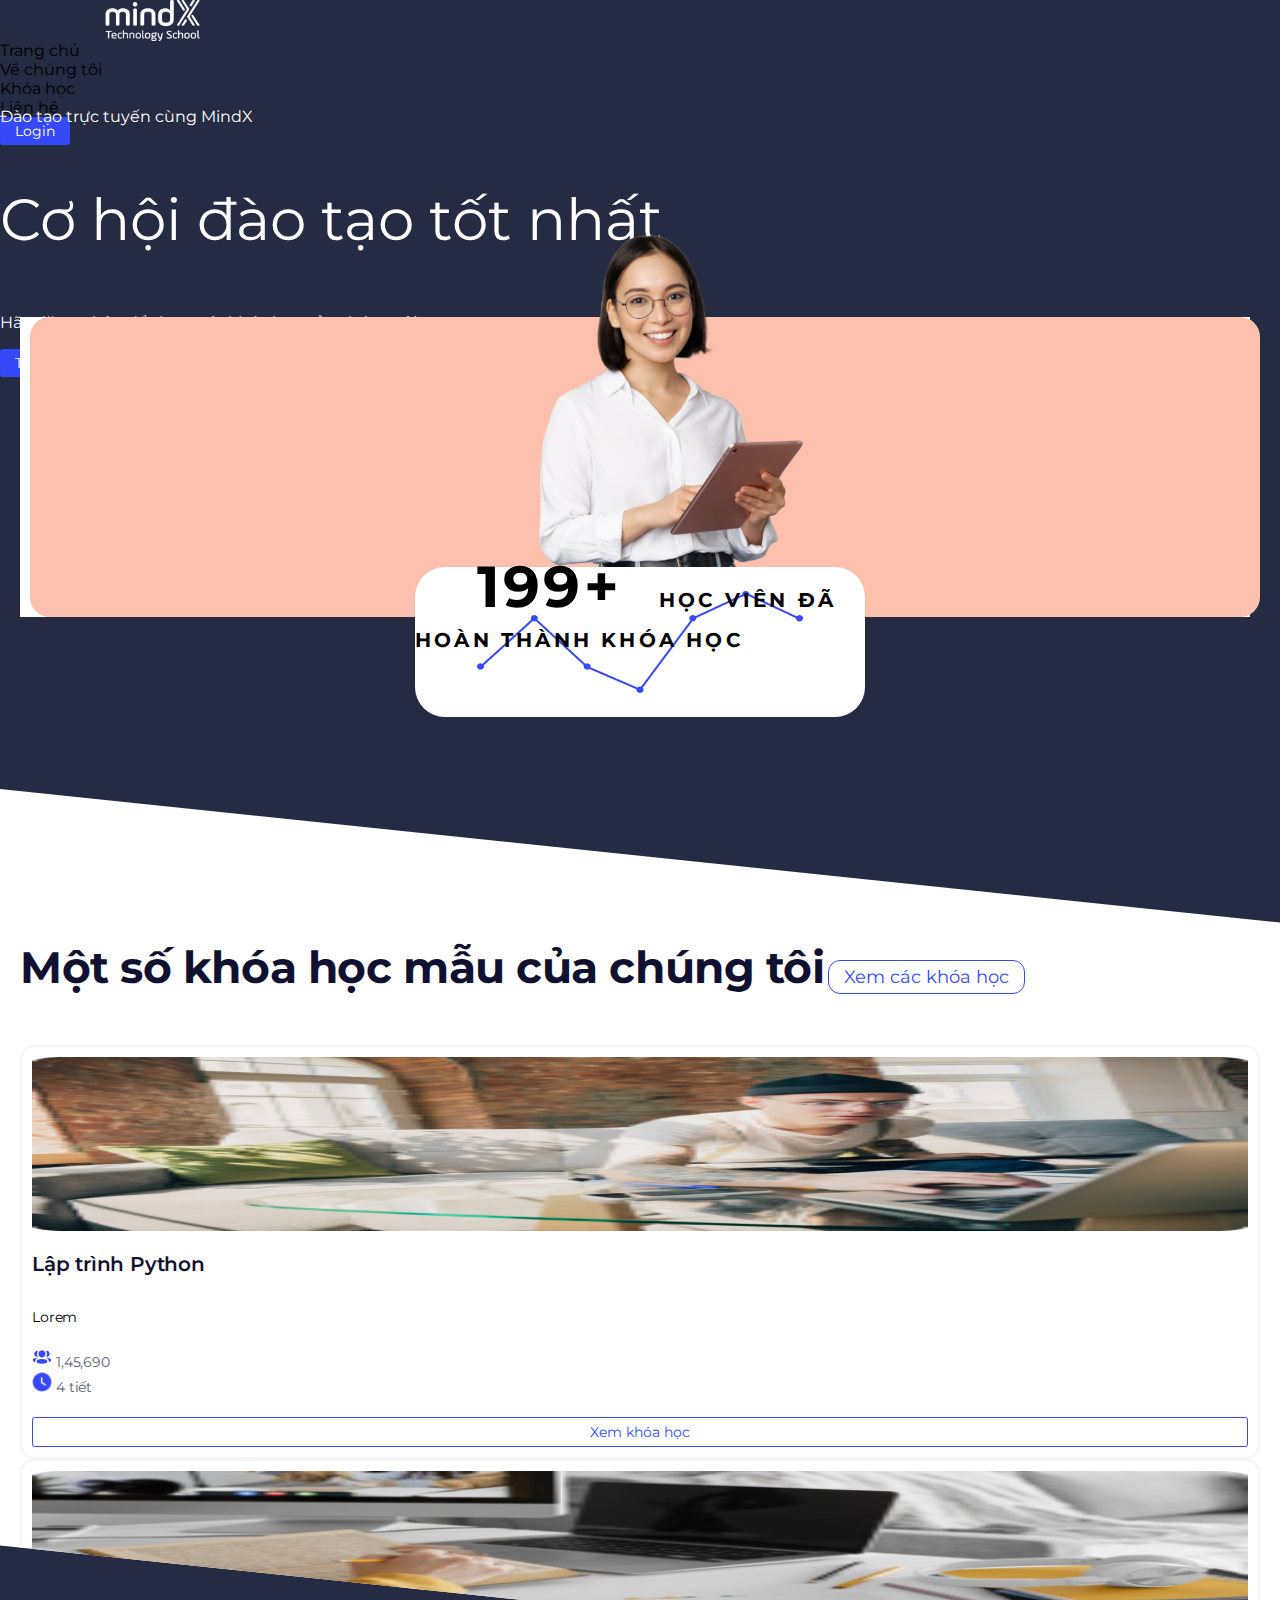
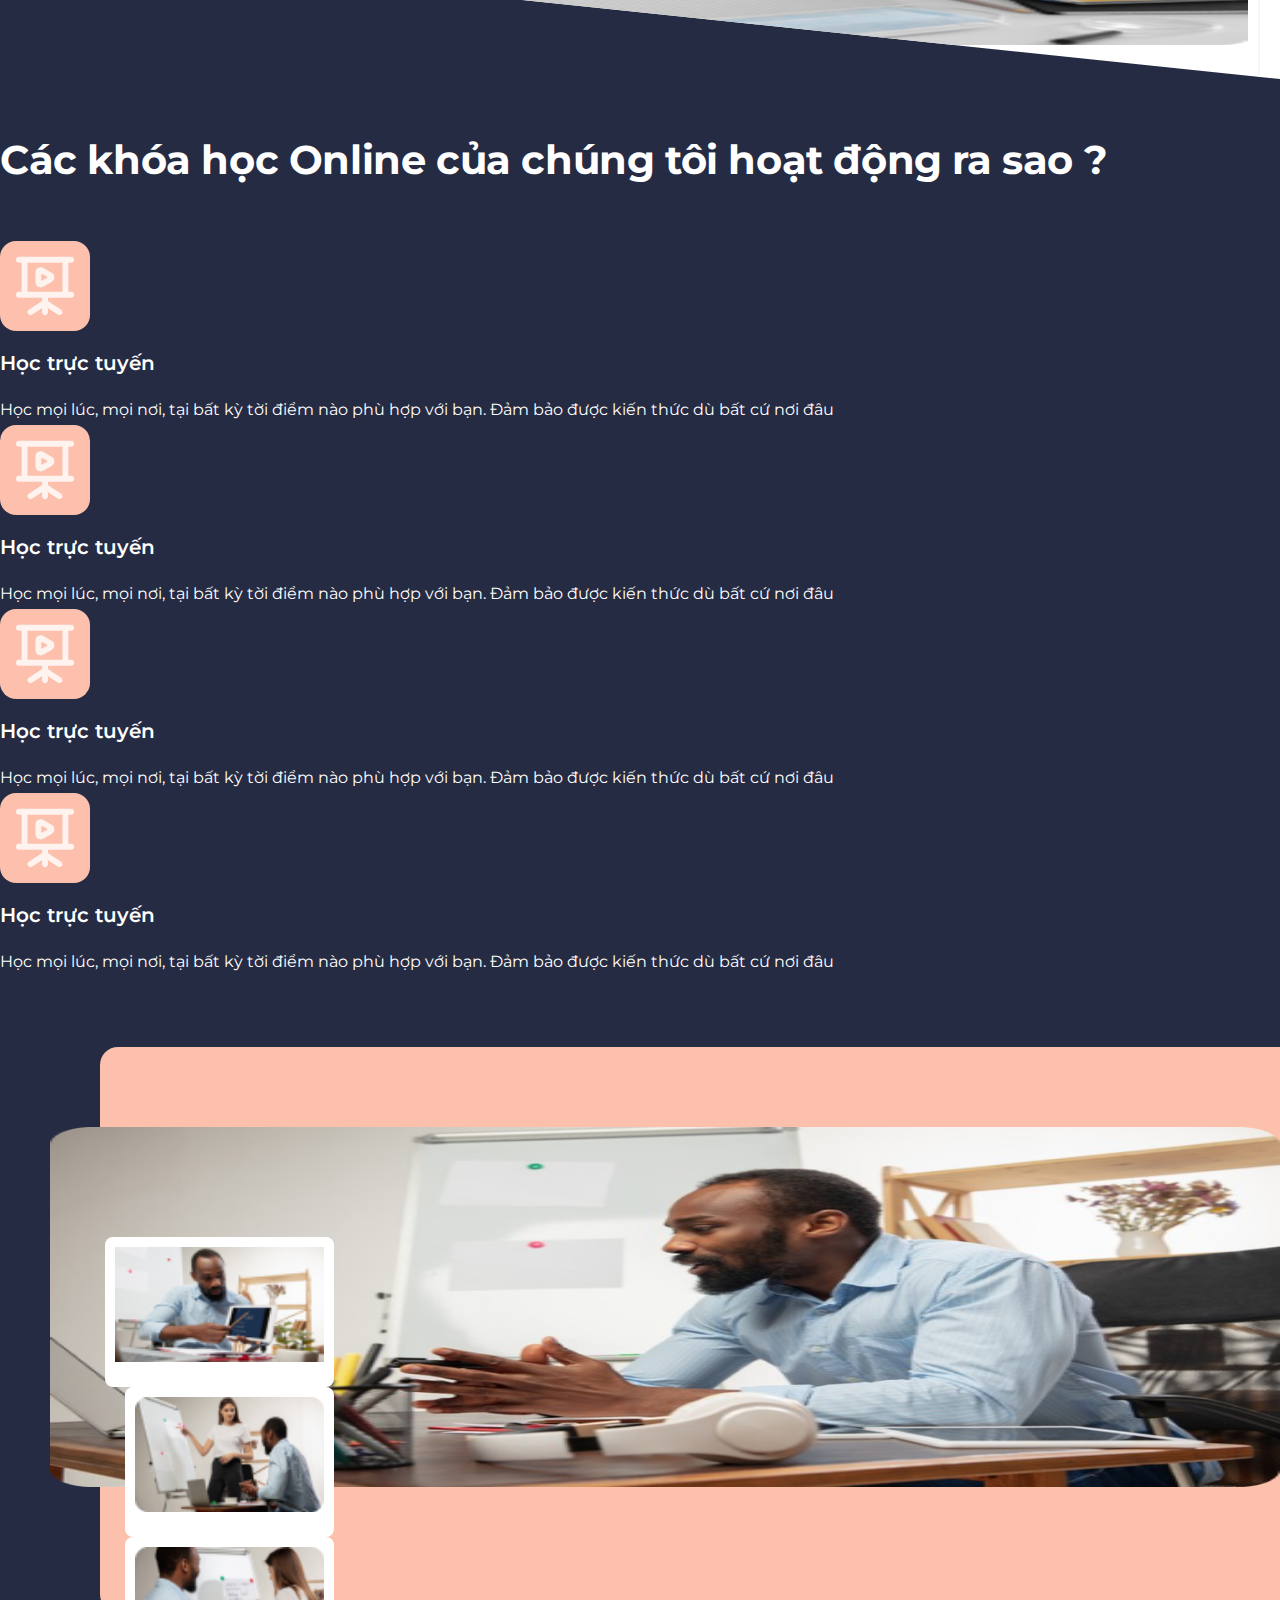
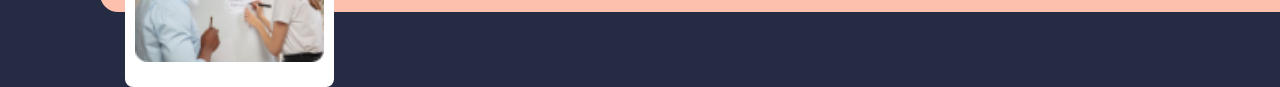
==== Web2_HTML_CSS/index.html @ 50909d55 "first commit" ====
<!DOCTYPE html>
<html lang="en">

<head>
  <meta charset="UTF-8">
  <meta name="viewport" content="width=device-width, initial-scale=1.0">
  <title>Web2_HTML_CSS</title>
  <link rel="preconnect" href="https://fonts.googleapis.com">
  <link rel="preconnect" href="https://fonts.gstatic.com" crossorigin>
  <link href="https://fonts.googleapis.com/css2?family=Montserrat:wght@300;700&display=swap" rel="stylesheet">
  <link rel="stylesheet" href="./styles/main.css">
  <link rel="stylesheet" href="https://cdnjs.cloudflare.com/ajax/libs/font-awesome/6.4.2/css/all.min.css"
    integrity="sha512-z3gLpd7yknf1YoNbCzqRKc4qyor8gaKU1qmn+CShxbuBusANI9QpRohGBreCFkKxLhei6S9CQXFEbbKuqLg0DA=="
    crossorigin="anonymous" referrerpolicy="no-referrer" />
  <link href="https://cdn.jsdelivr.net/npm/bootstrap@5.0.2/dist/css/bootstrap.min.css" rel="stylesheet"
    integrity="sha384-EVSTQN3/azprG1Anm3QDgpJLIm9Nao0Yz1ztcQTwFspd3yD65VohhpuuCOmLASjC" crossorigin="anonymous">

</head>

<body>
  <nav class="navbar-wrapper">
    <div class="container-lg navbar-wrapper">
      <div class="row d-flex align-items-center" style="height: 91px;">
        <div class=" col navbar-logo-wrapper">
          <img class="navbar-logo" src="./assets/imgs/logo_white2.png" alt="logo-mindx" />
        </div>
        <div class="col text-white">Trang chủ</div>
        <div class="col text-white">Về chúng tôi</div>
        <div class="col text-white">Khóa học</div>
        <div class="col text-white">Liên hệ</div>
        <div class="col text-white">
          <button type="button" class="btn-c-blue-200">
            <span class="m-2">Login</span>
            <i class="ml-10 fa-solid fa-arrow-right"></i>
          </button>
        </div>
      </div>
    </div>
  </nav>
  <div class="section-1">
    <div class="container-lg">
      <div class="row d-flex align-items-center justify-content-center" style="height: 682px">
        <div class="col-6 d-flex flex-column justify-content-around" style="height: 100px;">
          <p class="fs-5">Đào tạo trực tuyến cùng MindX</p>
          <p class="fw-bolder" style="font-size: 58px;">Cơ hội đào tạo tốt nhất</p>
          <p class="fs-4">Hãy đăng nhập để tham gia khóa học của chúng tôi</p>
          <div class="d-flex">
            <button class="btn-c-blue-200" style="margin-right: 8px;">Tham gia đào tạo</button>
            <button class="btn-c-blue-200 btn-c-outline">Tìm hiểu thêm</button>
          </div>
        </div>
        <div class="col-6 section-1__left">
          <div class="section-1__img">
            <img src="./assets/imgs/model-1.png" alt="Model with tablet" />
          </div>
          <div class="section-1__rectangle d-flex align-items-center justify-content-center section-1__left__banner">
            <span class="text-1">199+</span>
            <span class="text-2">Học viên đã hoàn thành khóa học</span>
          </div>
          <div class="section-1__left__animated-bg_1"></div>
          <div class="section-1__left__animated-bg_2"></div>
        </div>
      </div>
    </div>
  </div>
  <div class="section-2">
    <div class="section-2__container container-sm">
      <div class="section-2__container__header d-flex justify-content-between align-items-center">
        <span class="section-2__container__header-label">Một số khóa học mẫu của chúng tôi</span>
        <button class="btn-c-blue-200 btn-c-outline btn-course">
          Xem các khóa học
        </button>
      </div>
      <div class="d-flex section-2__container__list">
        <div class="section-2__card-item">
          <div class="section-2__card-item__img">
            <img src="./assets/imgs/list-img-1.png" alt="img 1" />
          </div>
          <p class="section-2__card-item__name">Lập trình Python</p>
          <p class="section-2__card-item__content">Lorem</p>
          <div class="d-flex gap-2 justify-content-between section-2__card-item__indicator">
            <div class="section-2__card-item__indicator-left">
              <img src="./assets/imgs/user-icon.png" width="20" height="20" />
              <span>1,45,690</span>
            </div>
            <div class="section-2__card-item__indicator-right">
              <img src="./assets/imgs/icon-clock.png" width="20" height="20" />
              <span>4 tiết</span>
            </div>
          </div>
          <button class="btn-c-blue-200 btn-c-outline btn-c-outline-hover" style="color: var(--bs-blue-200)">Xem khóa
            học</button>
        </div>
        <div class="section-2__card-item">
          <div class="section-2__card-item__img">
            <img src="./assets/imgs/list-img-2.png" alt="img 2" />
          </div>
          <p class="section-2__card-item__name">Khoa học máy tính 101</p>
          <p class="section-2__card-item__content"></p>
          <div class="d-flex gap-2 justify-content-between section-2__card-item__indicator">
            <div class="section-2__card-item__indicator-left">
              <img src="./assets/imgs/user-icon.png" width="20" height="20" />
              <span>1,45,690</span>
            </div>
            <div class="section-2__card-item__indicator-right">
              <img src="./assets/imgs/icon-clock.png" width="20" height="20" />
              <span>4 months</span>
            </div>
          </div>
          <button class="btn-c-blue-200 btn-c-outline btn-c-outline-hover" style="color: var(--bs-blue-200)">Xem khóa
            học</button>
        </div>
        <div class="section-2__card-item">
          <div class="section-2__card-item__img">
            <img src="./assets/imgs/list-img-1.png" alt="img 1" />
          </div>
          <p class="section-2__card-item__name">Lập trình Python: Ứng dụng thực tế</p>
          <p class="section-2__card-item__content">Lorem</p>
          <div class="d-flex gap-2 justify-content-between section-2__card-item__indicator">
            <div class="section-2__card-item__indicator-left">
              <img src="./assets/imgs/user-icon.png" width="20" height="20" />
              <span>1,45,690</span>
            </div>
            <div class="section-2__card-item__indicator-right">
              <img src="./assets/imgs/icon-clock.png" width="20" height="20" />
              <span>4 months</span>
            </div>
          </div>
          <button class="btn-c-blue-200 btn-c-outline btn-c-outline-hover" style="color: var(--bs-blue-200)">Xem khóa
            học</button>
        </div>
      </div>
    </div>
  </div>
  <div class="section-3 container-lg">
    <div class="row ">
      <div class="col-6 section-3-left">
        <h4 class="section-3-left__title">Các khóa học Online của chúng tôi hoạt động ra sao ?</h4>
        <div class="row">
          <div class="mt-5 col-6 section-3-left__item__title">
            <div class="section-3-left__item__img">
              <img src="./assets/imgs/icon-presentation.svg" alt="presentation icon" />
            </div>
            <p>Học trực tuyến</p>
            <label>Học mọi lúc, mọi nơi, tại bất kỳ tời điểm nào phù hợp với bạn. Đảm bảo được kiến thức dù bất cứ nơi
              đâu</label>
          </div>
          <div class="mt-5 col-6 section-3-left__item__title">
            <div class="section-3-left__item__img">
              <img src="./assets/imgs/icon-presentation.svg" alt="presentation icon" />
            </div>
            <p>Học trực tuyến</p>
            <label>Học mọi lúc, mọi nơi, tại bất kỳ tời điểm nào phù hợp với bạn. Đảm bảo được kiến thức dù bất cứ nơi
              đâu</label>
          </div>
          <div class="mt-5 col-6 section-3-left__item__title">
            <div class="section-3-left__item__img">
              <img src="./assets/imgs/icon-presentation.svg" alt="presentation icon" />
            </div>
            <p>Học trực tuyến</p>
            <label>Học mọi lúc, mọi nơi, tại bất kỳ tời điểm nào phù hợp với bạn. Đảm bảo được kiến thức dù bất cứ nơi
              đâu</label>
          </div>
          <div class="mt-5 col-6 section-3-left__item__title">
            <div class="section-3-left__item__img">
              <img src="./assets/imgs/icon-presentation.svg" alt="presentation icon" />
            </div>
            <p>Học trực tuyến</p>
            <label>Học mọi lúc, mọi nơi, tại bất kỳ tời điểm nào phù hợp với bạn. Đảm bảo được kiến thức dù bất cứ nơi
              đâu</label>
          </div>
        </div>
      </div>
      <div class="col-1"></div>
      <div class="col-5 section-3-right">
        <div class="section-3-right__bg">
          <div class="section-3-right-largest">
            <img src="./assets/imgs/section-3-gallery-1.png" alt="largest img" />
          </div>
          <div class="d-flex section-3-right__gallery">
            <div class="col-3 section-3-right__gallery-item">
              <img src="./assets/imgs/section-3-gallery-2.png" alt="img 2" />
            </div>
            <div class="col-3 section-3-right__gallery-item">
              <img src="./assets/imgs/section-3-gallery-3.png" alt="img 3" />
            </div>
            <div class="col-3 section-3-right__gallery-item">
              <img src="./assets/imgs/section-3-gallery-4.png" alt="img 4" />
            </div>
          </div>
        </div>
      </div>
    </div>

  </div>
  <script src="https://cdn.jsdelivr.net/npm/bootstrap@5.0.2/dist/js/bootstrap.bundle.min.js"
    integrity="sha384-MrcW6ZMFYlzcLA8Nl+NtUVF0sA7MsXsP1UyJoMp4YLEuNSfAP+JcXn/tWtIaxVXM"
    crossorigin="anonymous"></script>
</body>

</html>
---- Web2_HTML_CSS/styles/main.css ----
body,
html {
  padding: 0px;
  margin: 0px;

}


* {
  font-family: 'Montserrat', sans-serif;
}

:root {
  --bs-blue-500: #101130;
  --bs-blue-400: #252B42;
  --bs-blue-200: #3649f9;
  --bs-gray-500: #606176;
  --bs-pink-300: #FCC0AD;

}

body {
  background-color: var(--bs-blue-400) !important;
}

.navbar-wrapper {
  height: 91px;
  background-color: var(--bs-blue-400);
}

.navbar-logo {
  height: 100%;
  height: 100%;
}

.navbar-logo-wrapper {
  height: 41px;
  width: 140px;
  margin-left: 100px;
  margin-right: 100px;
}

.navbar-wrapper {
  max-width: 100%;
  max-height: 100%;
  margin: auto;
  display: block;
}

.btn-c-blue-200 {
  outline: none;
  background-color: var(--bs-blue-200);
  border: none;
  border-radius: 3px;
  padding: 5px 15px;
  color: #fff;
  font-size: 14px;
}

.btn-c-outline {
  background-color: unset;
  border: var(--bs-blue-200) 1px solid;
  transition: 0.2s;
}

.btn-c-outline-hover:hover {
  background-color: var(--bs-blue-200) !important;
  color: #fff !important;
}

.btn-course {
  color: var(--bs-blue-200);
  font-size: 18px;
  border-radius: 12px;
}

.section-1 {
  background-color: var(--bs-blue-400);
  height: 682px;
  color: #fff;
}

.section-1 .section-1__img {
  height: 410px;
  z-index: 3;
  left: 0;
  right: 0;
  bottom: 0;
  top: 0;
  position: absolute;
}

.section-1__left {
  height: 410px;
  position: relative;

}

.section-1__left__animated-bg_1 {
  background-color: #fff;
  position: absolute;
  left: 20px;
  right: 30px;
  bottom: 0;
  top: 110px;
  z-index: 1;
  animation: border__animated-1 8s ease-in-out 1s infinite;
}

.section-1__left__animated-bg_2 {
  background-color: #FCC0AD;
  position: absolute;
  left: 30px;
  right: 20px;
  bottom: 0;
  top: 110px;
  z-index: 2;
  border-radius: 20px;
  animation: border__animated-2 8s ease-in-out 1s infinite;
}

.section-1__left__banner {
  position: absolute;
  bottom: -100px;
  left: 50%;
  z-index: 4;
  transform: translateX(-50%);
}

.section-1 .section-1__img img {
  width: 100%;
  height: 100%;
  margin: auto;
  display: block;
  object-fit: contain;
}

.section-1 .section-1__rectangle {
  width: 450px;
  height: 150px;
  color: #000000;
  border-radius: 30px;
  background: url(../assets/imgs/vector-sec1.png) no-repeat center center #fff;
}

.section-1 .section-1__rectangle .text-2 {
  font-size: 20px;
  font-weight: 700;
  line-height: 40px;
  letter-spacing: 3.1999998092651367px;
  text-align: left;
  text-transform: uppercase;
  margin-right: 5px;


}

.section-1 .section-1__rectangle .text-1 {
  margin-left: 62px;
  margin-right: 33px;
  font-size: 58px;
  font-weight: 700;
  line-height: 40px;
  letter-spacing: 3.1999998092651367px;
  text-align: center;

}

.section-2 {
  background-color: #fff;
  height: 890px;
  clip-path: polygon(0 0, 100% 15%, 100% 100%, 0 85%);
}

.section-2__container {
  padding: 150px 20px;
}

.section-2__container__header-label {
  font-size: 44px;
  font-weight: 700;
  line-height: 56px;
  letter-spacing: -0.01em;
  width: 450px;
  color: var(--bs-blue-500)
}

.section-2__container__list {
  column-gap: 15%;
  margin-top: 50px;
}

.section-2__card-item {
  height: 390px;
  justify-content: space-between;
  flex-direction: column;
  display: flex;
  flex: 1;
  border-radius: 14px;
  border: 2px solid #F5F5F7;
  padding: 10px;
}

.section-2__card-item__img {
  width: 100%;
  height: 174px;
}

.section-2__card-item__img img {
  width: 100%;
  height: 100%;
  margin: auto;
  object-fit: fill;
}

.section-2__card-item__name {
  margin-top: 15px;
  margin-bottom: 10px;
  font-size: 20px;
  font-weight: 600;
  line-height: 26px;
  letter-spacing: -0.01em;
  color: var(--bs-blue-500);
}

.section-2__card-item__content {
  font-size: 14px;
  font-weight: 400;
  line-height: 22px;
  letter-spacing: -0.01em;
  text-align: left;
  font-size: 14px;
}

.section-2__card-item__indicator {
  margin-bottom: 15px;
  color: var(--bs-gray-500);
}

.section-2__card-item__indicator-left span {
  font-size: 14px;
  font-weight: 400;
  line-height: 20px;
  letter-spacing: -0.01em;
  text-align: left;
}

.section-2__card-item__indicator-right {
  width: 100px;
}

.section-2__card-item__indicator-right span {
  font-size: 14px;
  font-weight: 400;
  line-height: 20px;
  letter-spacing: -0.01em;
  text-align: left;
}

.section-3 {
  color: #fff;
}

.section-3-left__title {
  font-size: 40px;
  font-weight: 700;
  line-height: 56px;
  letter-spacing: -0.01em;
  text-align: left;
}

.section-3-left__item__title p {
  font-size: 20px;
  font-weight: 600;
  line-height: 24px;
  letter-spacing: 0em;
  text-align: left;

}

.section-3-left__item__title label {
  font-size: 16px;
  font-weight: 400;
  line-height: 30px;
  letter-spacing: 0em;
  text-align: left;
}

.section-3-left__item__img {
  margin-bottom: 20px;
  width: 70px;
  height: 70px;
  padding: 10px;
  border-radius: 16px;
  background-color: var(--bs-pink-300);
}

.section-3-left__item__img img {
  width: 100%;
  height: 100%;
  margin: auto;
  display: block;
}

.section-3-right {
  padding-left: 50px;
}

.section-3-right__bg {
  margin-top: 70px;
  background-color: var(--bs-pink-300);
  height: 565px;
  border-radius: 18px;
  position: relative
}

.section-3-right-largest {
  height: 360px;
  position: absolute;
  top: 80px;
  left: -50px;
  right: 50px;
}

.section-3-right__gallery {
  position: absolute;
  bottom: 0px;
  left: 5px;
}


.section-3-right__gallery-item~.section-3-right__gallery-item {
  margin-left: 20px;
}

.section-3-right__gallery-item {
  height: 115px;
  background-color: #fff;
  padding: 10px 10px 25px 10px;
  border-radius: 8px;
  transform: translateY(50%);
}

.section-3-right__gallery-item img {
  width: 100%;
  height: 100%;
  display: block;
  margin: auto;
  object-fit: fill;
}

.section-3-right-largest img {
  width: 100%;
  height: 100%;
  display: block;
  margin: auto;
}

@media only screen and (min-width: 1200px) {
  .section-3-right__bg {
    transform: translateX(50px);
  }

  /* .section-3-right__gallery-item {
    transform: translateX(50px);
  } */
}

@keyframes border__animated-1 {
  0% {
    border-radius: 37% 63% 57% 43% / 41% 67% 33% 59%;
  }

  50% {
    border-radius: 74% 26% 68% 32% / 55% 47% 53% 45%;
  }

  100% {
    border-radius: 37% 63% 57% 43% / 41% 67% 33% 59%;
  }
}

@keyframes border__animated-2 {
  0% {
    border-radius: 60% 40% 30% 70%/60% 40% 70% 40%
  }

  50% {
    border-radius: 30% 60% 70% 40%/50% 60% 30% 60%;
  }

  100% {
    border-radius: 60% 40% 30% 70%/60% 40% 70% 40%
  }
}
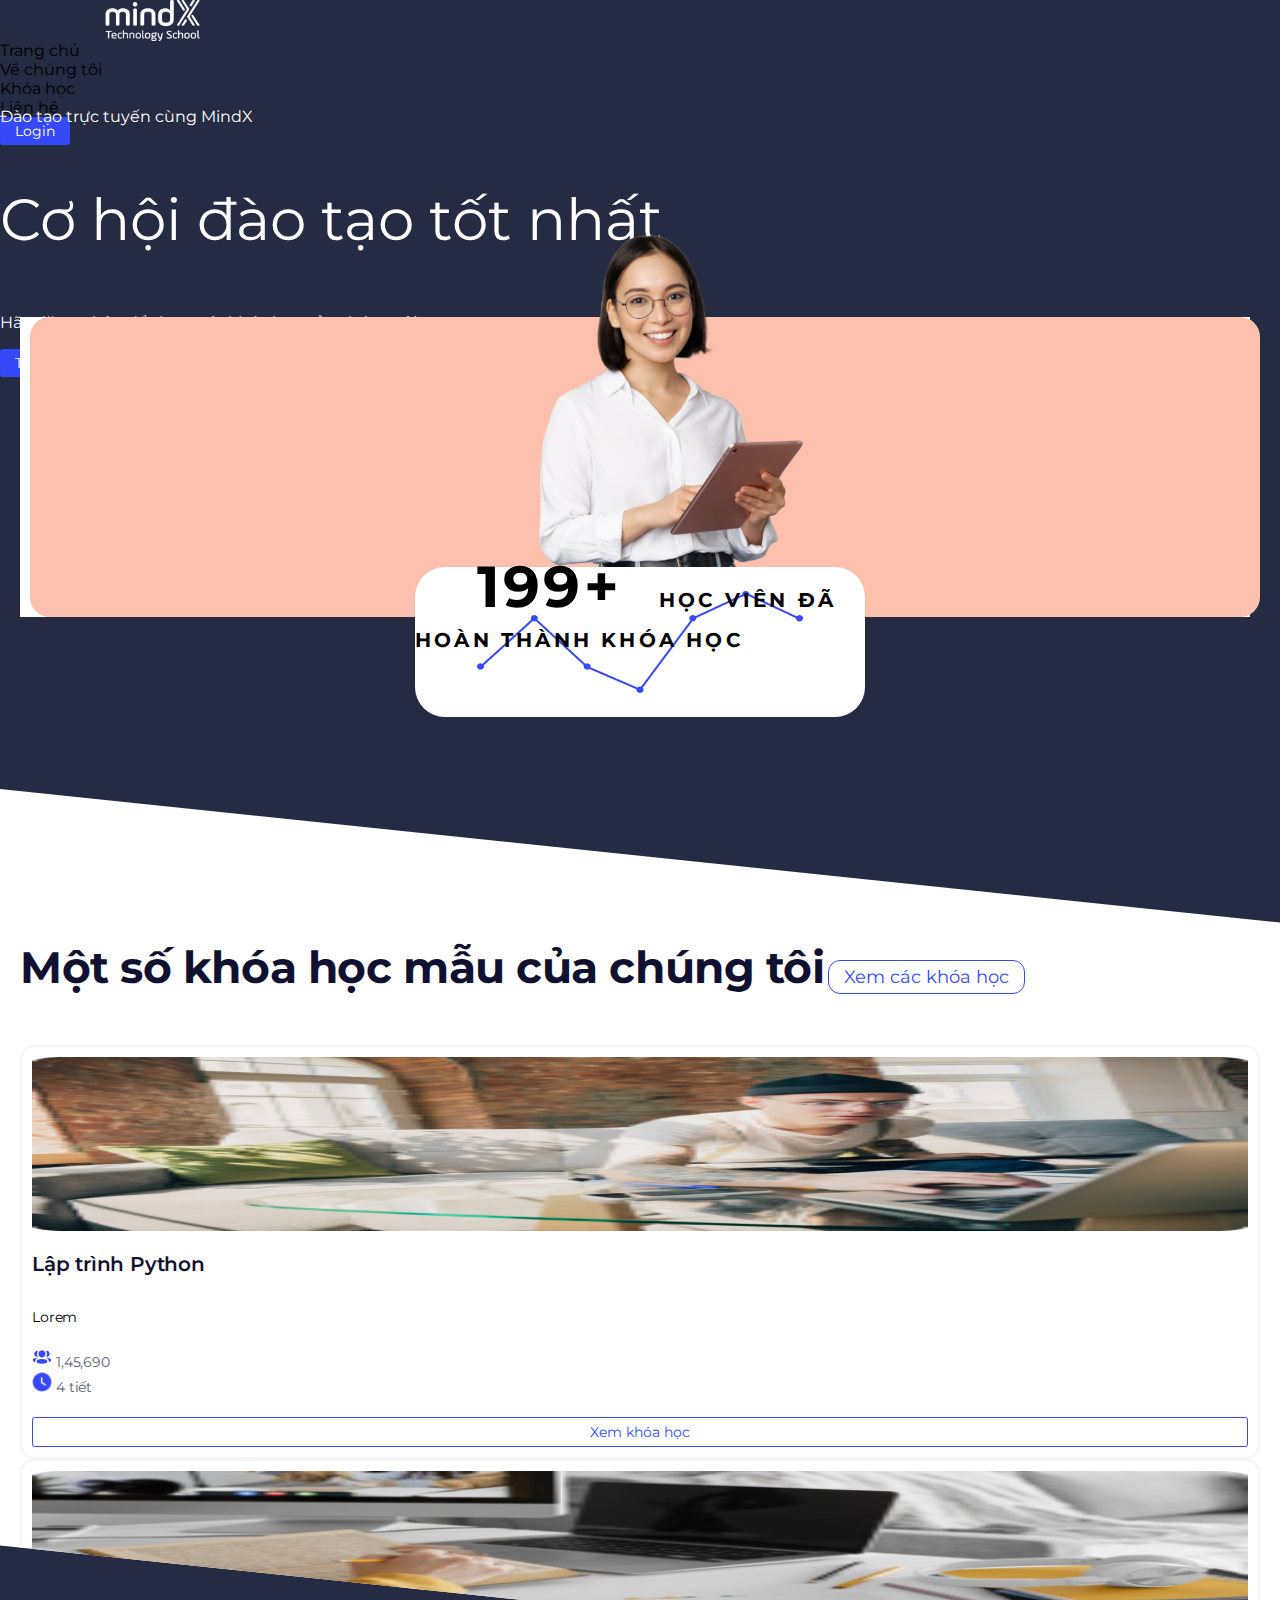
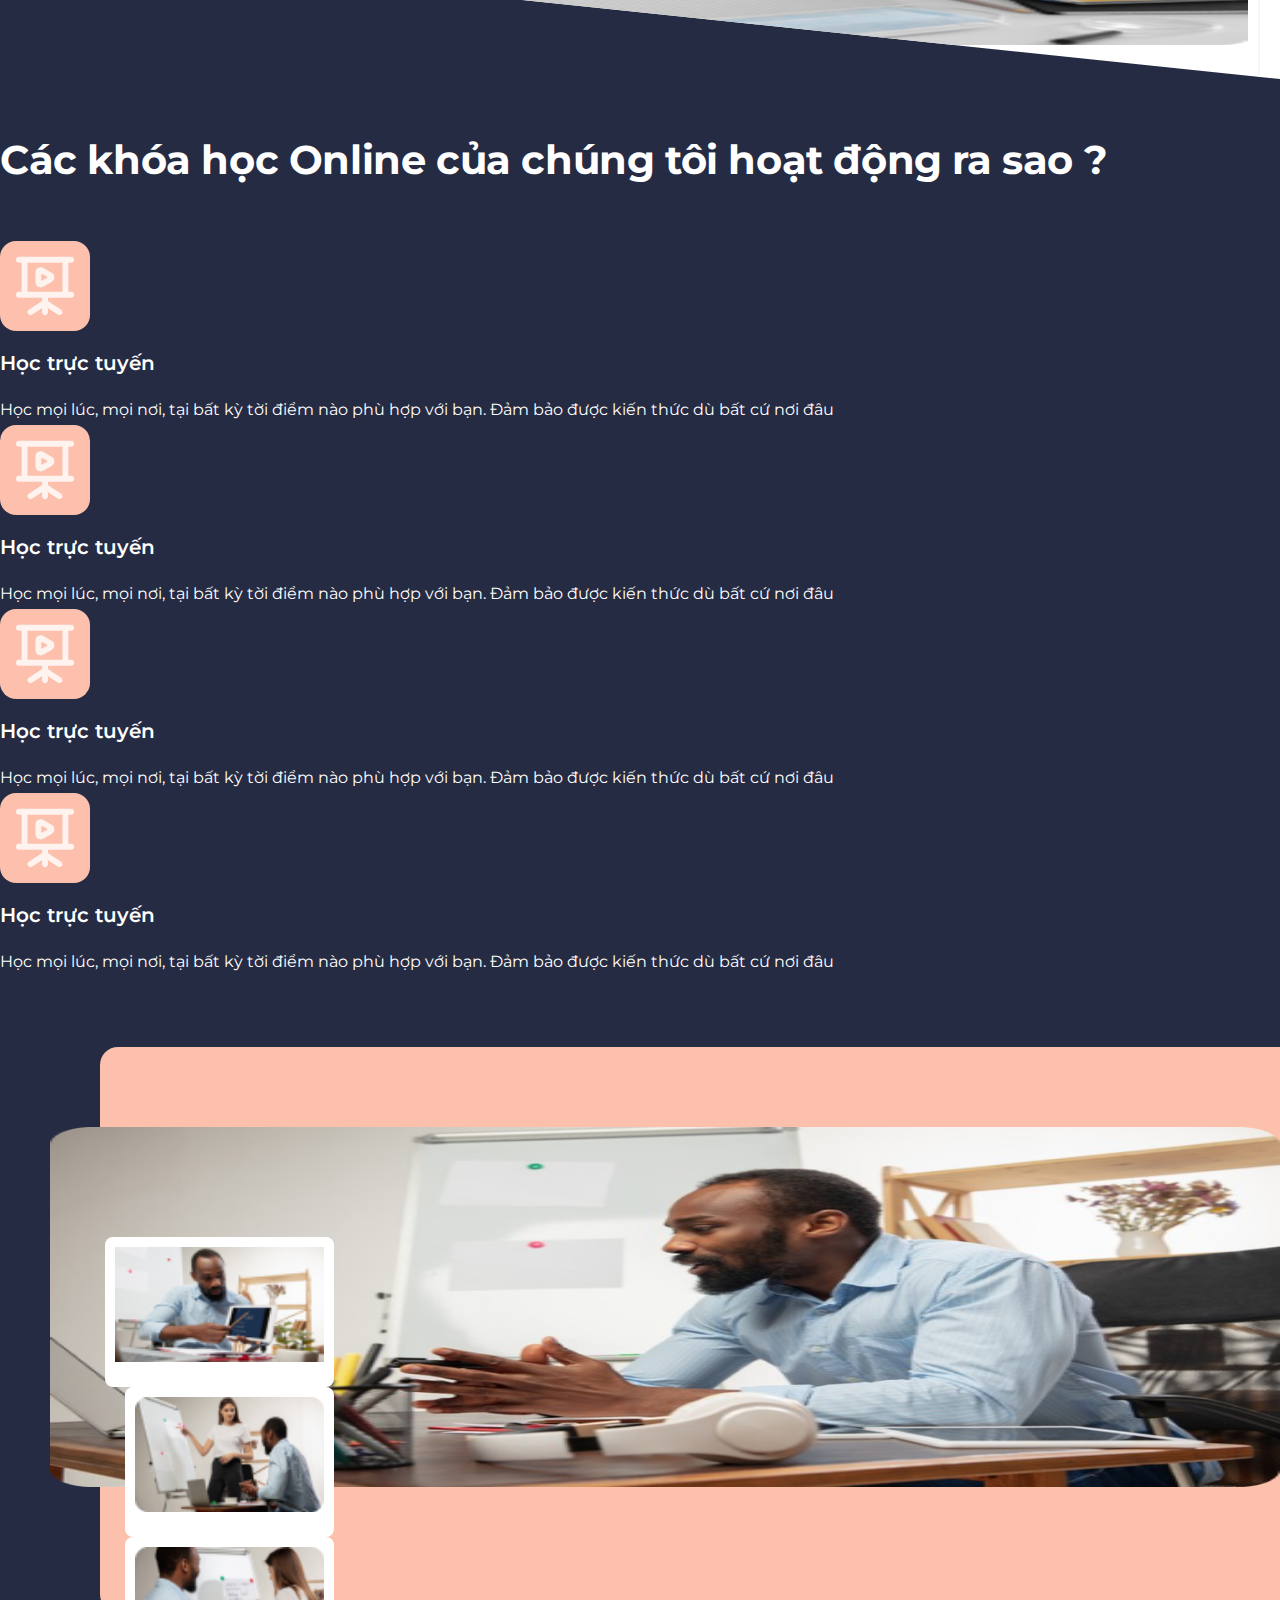
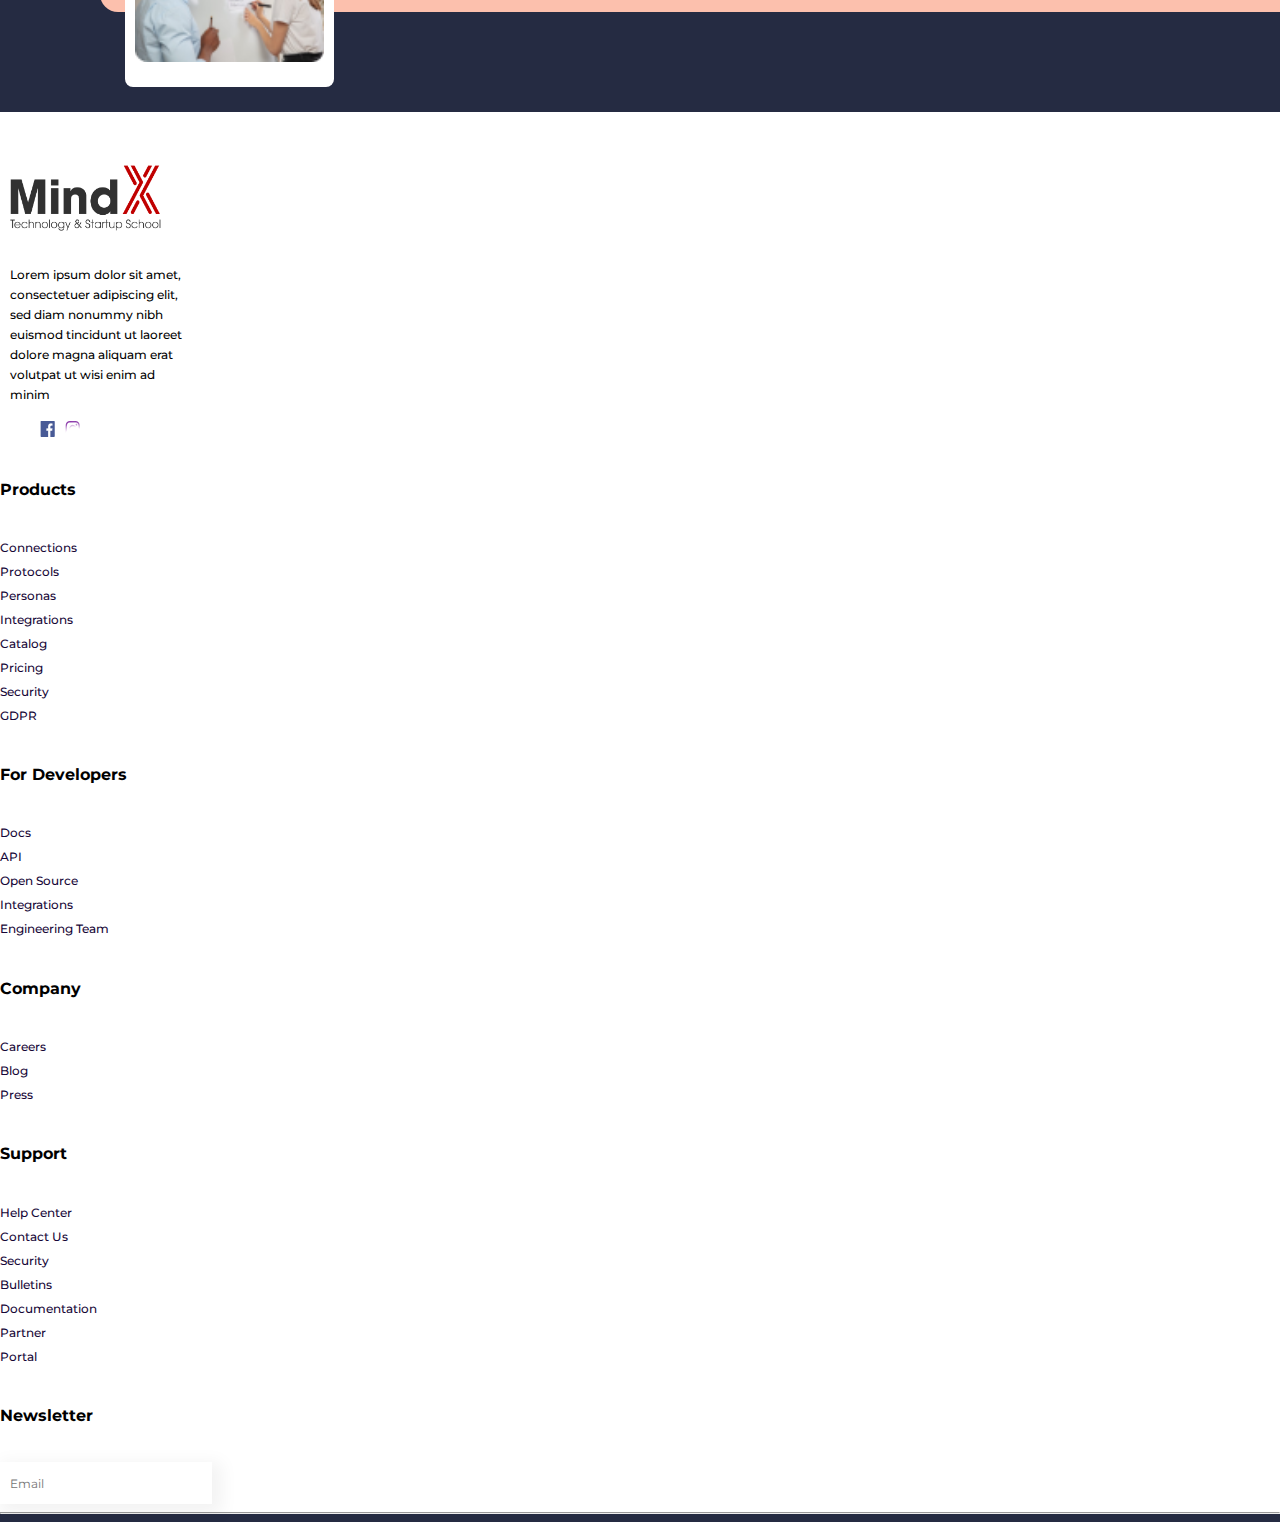
==== commit 7b10cb7a: "footer" ====
--- a/Web2_HTML_CSS/index.html
+++ b/Web2_HTML_CSS/index.html
@@ -193,6 +193,77 @@
     </div>
 
   </div>
+  <div class="footer">
+    <div class="container">
+      <div class="row footer-section">
+        <div class="col-sm-12 col-md-2">
+          <img class="footer_logo" src="./assets/imgs/logo-mindx.png" alt="">
+          <p class="text-justify">Lorem ipsum dolor sit amet, consectetuer adipiscing elit, sed diam nonummy
+            nibh euismod tincidunt ut laoreet dolore magna aliquam erat volutpat ut wisi enim ad minim</p>
+          <ul class="ul_footer">
+            <li><img src="./assets/imgs/facebook-icon.png" alt=""></li>
+            <li><img src="./assets/imgs/Path 691.png" alt=""></li>
+            <li><img src="./assets/imgs/Path 693.png" alt=""></li>
+          </ul>
+        </div>
+
+        <div class="col-xs-6 col-md-auto">
+          <h6>Products</h6>
+          <ul class="footer-links">
+            <li><a href="">Connections</a></li>
+            <li><a href=""> Protocols</a></li>
+            <li><a href="">Personas</a></li>
+            <li><a href="">Integrations</a></li>
+            <li><a href="">Catalog</a></li>
+            <li><a href="">Pricing</a></li>
+            <li><a href="">Security</a></li>
+            <li><a href="">GDPR</a></li>
+          </ul>
+        </div>
+        <div class="col-xs-6 col-md-auto">
+          <h6>For Developers</h6>
+          <ul class="footer-links">
+            <li><a href="">Docs</a></li>
+            <li><a href=""> API</a></li>
+            <li><a href="">Open Source</a></li>
+            <li><a href="">Integrations</a></li>
+            <li><a href="">Engineering Team</a></li>
+          </ul>
+        </div>
+        <div class="col-xs-6 col-md-auto">
+          <h6>Company</h6>
+          <ul class="footer-links">
+            <li><a href="">Careers</a></li>
+            <li><a href=""> Blog</a></li>
+            <li><a href="">Press</a></li>
+
+          </ul>
+        </div>
+        <div class="col-xs-6 col-md-auto">
+          <h6>Support</h6>
+          <ul class="footer-links">
+            <li><a href="">Help Center</a></li>
+            <li><a href=""> Contact Us</a></li>
+            <li><a href="">Security</a></li>
+            <li><a href="">Bulletins</a></li>
+            <li><a href="">Documentation</a></li>
+            <li><a href="">Partner</a></li>
+            <li><a href="">Portal</a></li>
+
+          </ul>
+        </div>
+        <div class="col-xs-6 col-md-auto">
+          <h6>Newsletter</h6>
+          <div class="input-container">
+            <input type="text" placeholder="Email"><i class="fa-regular fa-paper-plane"
+              style="color:rgba(114, 46, 209, 1);"></i>
+          </div>
+
+        </div>
+      </div>
+      <hr>
+    </div>
+  </div>
   <script src="https://cdn.jsdelivr.net/npm/bootstrap@5.0.2/dist/js/bootstrap.bundle.min.js"
     integrity="sha384-MrcW6ZMFYlzcLA8Nl+NtUVF0sA7MsXsP1UyJoMp4YLEuNSfAP+JcXn/tWtIaxVXM"
     crossorigin="anonymous"></script>
--- a/Web2_HTML_CSS/styles/main.css
+++ b/Web2_HTML_CSS/styles/main.css
@@ -356,6 +356,79 @@
   margin: auto;
 }
 
+.footer_logo {
+  width: 170px;
+  height: 78px;
+  margin-top: -6px;
+}
+
+.text-justify {
+  font-size: 12px;
+  font-weight: 500;
+  line-height: 20px;
+  padding-top: 15px;
+  width: 185px;
+  padding-left: 10px;
+}
+
+.ul_footer {
+  list-style: none;
+  display: flex;
+}
+
+.footer-links {
+  list-style: none;
+  padding-left: 0px;
+  font-size: 12px;
+  font-weight: 500;
+}
+
+.footer-links li a {
+  font-weight: 500;
+  text-decoration: none;
+  color: rgba(22, 6, 55, 1);
+  line-height: 2;
+}
+
+.footer h6 {
+  font-size: 16px;
+  font-weight: 700;
+}
+
+.footer {
+
+  margin-top: 100px;
+  padding-top: 50px;
+  background: white;
+}
+
+.input-container {
+  position: relative;
+}
+
+.input-container input {
+  border: none;
+  box-shadow: 5px 5px 17px 5px rgba(0, 0, 0, 0.051);
+  height: 40px;
+  padding-left: 10px;
+  font-size: 12px;
+  width: 200px;
+
+}
+
+.input-container i {
+  position: absolute;
+  right: 10px;
+  top: 50%;
+  transform: translateY(-50%);
+
+}
+
+.footer-section {
+  justify-content: center;
+  gap: 20px;
+}
+
 @media only screen and (min-width: 1200px) {
   .section-3-right__bg {
     transform: translateX(50px);
@@ -392,4 +465,10 @@
   100% {
     border-radius: 60% 40% 30% 70%/60% 40% 70% 40%
   }
+}
+
+@media (min-width: 1400px) {
+  .container {
+    max-width: 1140px !important;
+  }
 }